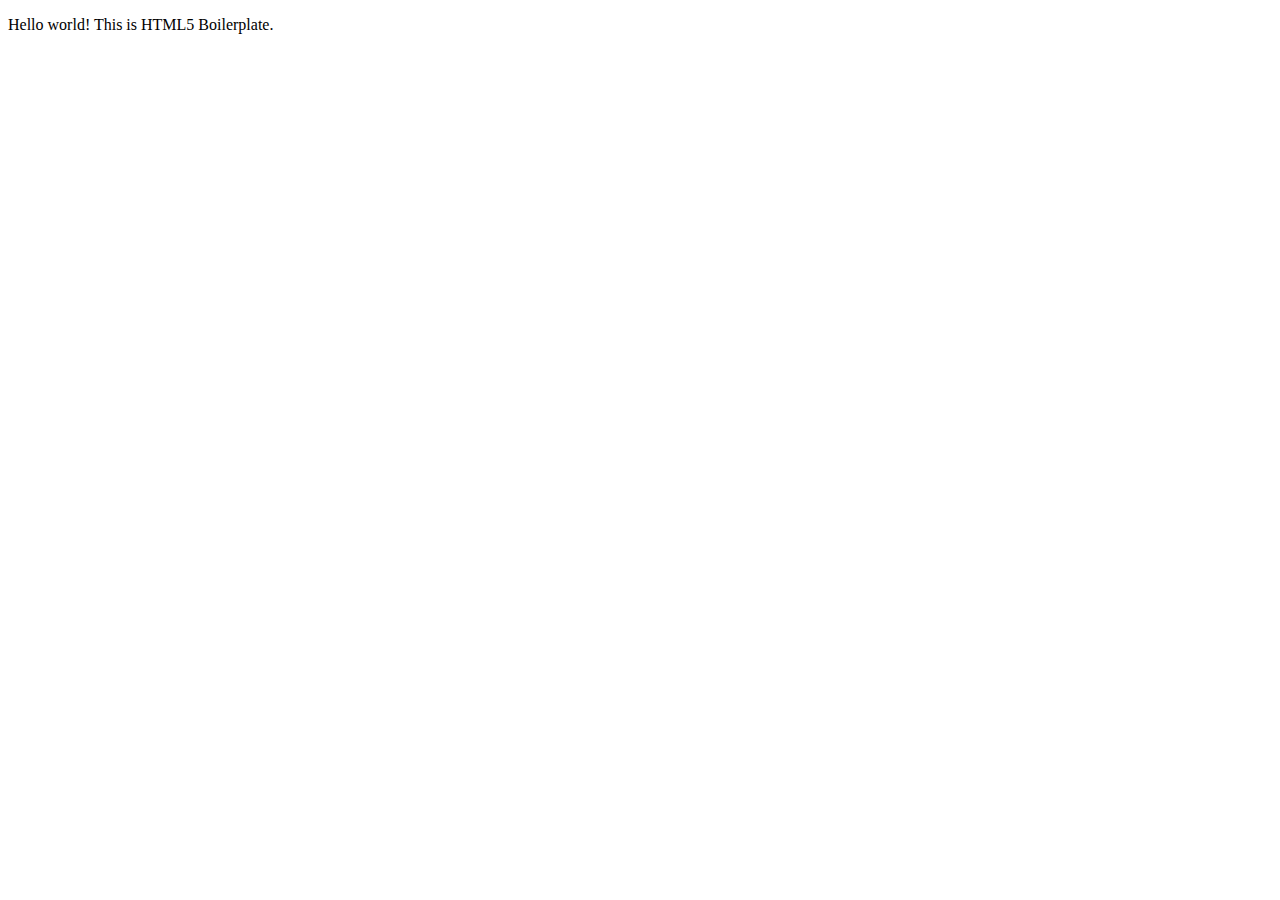
==== index.html @ 18906869 "Add files via upload" ====
<!doctype html>
<html class="no-js" lang="">

<head>
  <meta charset="utf-8">
  <title></title>
  <meta name="description" content="">
  <meta name="viewport" content="width=device-width, initial-scale=1">

  <meta property="og:title" content="">
  <meta property="og:type" content="">
  <meta property="og:url" content="">
  <meta property="og:image" content="">

  <link rel="manifest" href="site.webmanifest">
  <link rel="apple-touch-icon" href="icon.png">
  <!-- Place favicon.ico in the root directory -->

  <link rel="stylesheet" href="css/normalize.css">
  <link rel="stylesheet" href="css/main.css">

  <meta name="theme-color" content="#fafafa">
</head>

<body>

  <!-- Add your site or application content here -->
  <p>Hello world! This is HTML5 Boilerplate.</p>
  <script src="js/vendor/modernizr-3.11.2.min.js"></script>
  <script src="js/plugins.js"></script>
  <script src="js/main.js"></script>

  <!-- Google Analytics: change UA-XXXXX-Y to be your site's ID. -->
  <script>
    window.ga = function () { ga.q.push(arguments) }; ga.q = []; ga.l = +new Date;
    ga('create', 'UA-XXXXX-Y', 'auto'); ga('set', 'anonymizeIp', true); ga('set', 'transport', 'beacon'); ga('send', 'pageview')
  </script>
  <script src="https://www.google-analytics.com/analytics.js" async></script>
</body>

</html>
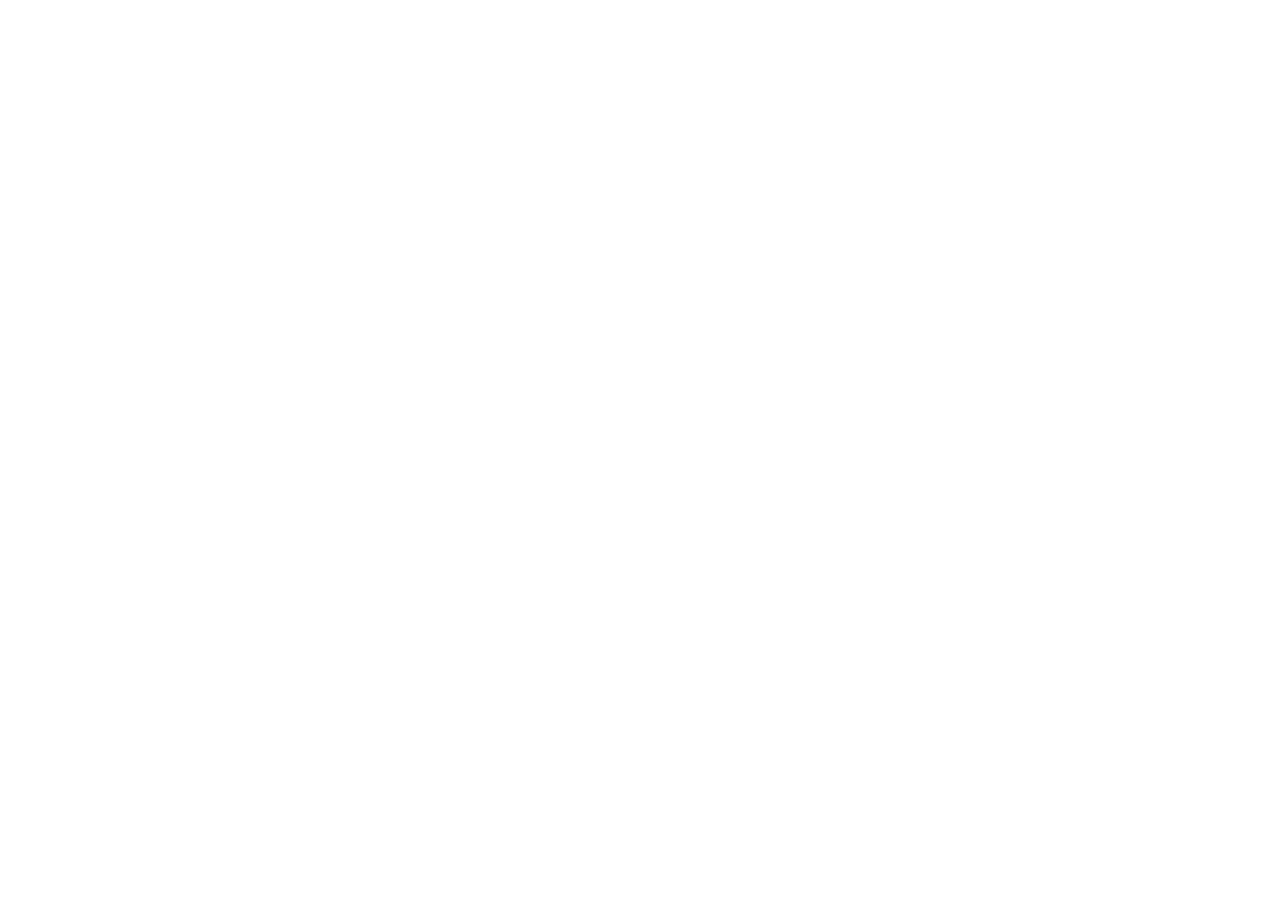
==== commit 1c8a0b5e: "Update index.html" ====
--- a/index.html
+++ b/index.html
@@ -1,9 +1,9 @@
 <!doctype html>
-<html class="no-js" lang="">
+<html class="no-js" lang="cs">
 
 <head>
   <meta charset="utf-8">
-  <title></title>
+  <title>Pálenice Krpec - Pálenice v Újezdě u Uničova</title>
   <meta name="description" content="">
   <meta name="viewport" content="width=device-width, initial-scale=1">
 
@@ -25,17 +25,10 @@
 <body>
 
   <!-- Add your site or application content here -->
-  <p>Hello world! This is HTML5 Boilerplate.</p>
   <script src="js/vendor/modernizr-3.11.2.min.js"></script>
   <script src="js/plugins.js"></script>
   <script src="js/main.js"></script>
 
-  <!-- Google Analytics: change UA-XXXXX-Y to be your site's ID. -->
-  <script>
-    window.ga = function () { ga.q.push(arguments) }; ga.q = []; ga.l = +new Date;
-    ga('create', 'UA-XXXXX-Y', 'auto'); ga('set', 'anonymizeIp', true); ga('set', 'transport', 'beacon'); ga('send', 'pageview')
-  </script>
-  <script src="https://www.google-analytics.com/analytics.js" async></script>
 </body>
 
 </html>
--- a/css/main.css
+++ b/css/main.css
@@ -0,0 +1,263 @@
+/*! HTML5 Boilerplate v8.0.0 | MIT License | https://html5boilerplate.com/ */
+
+/* main.css 2.1.0 | MIT License | https://github.com/h5bp/main.css#readme */
+/*
+ * What follows is the result of much research on cross-browser styling.
+ * Credit left inline and big thanks to Nicolas Gallagher, Jonathan Neal,
+ * Kroc Camen, and the H5BP dev community and team.
+ */
+
+/* ==========================================================================
+   Base styles: opinionated defaults
+   ========================================================================== */
+
+html {
+  color: #222;
+  font-size: 1em;
+  line-height: 1.4;
+}
+
+/*
+ * Remove text-shadow in selection highlight:
+ * https://twitter.com/miketaylr/status/12228805301
+ *
+ * Vendor-prefixed and regular ::selection selectors cannot be combined:
+ * https://stackoverflow.com/a/16982510/7133471
+ *
+ * Customize the background color to match your design.
+ */
+
+::-moz-selection {
+  background: #b3d4fc;
+  text-shadow: none;
+}
+
+::selection {
+  background: #b3d4fc;
+  text-shadow: none;
+}
+
+/*
+ * A better looking default horizontal rule
+ */
+
+hr {
+  display: block;
+  height: 1px;
+  border: 0;
+  border-top: 1px solid #ccc;
+  margin: 1em 0;
+  padding: 0;
+}
+
+/*
+ * Remove the gap between audio, canvas, iframes,
+ * images, videos and the bottom of their containers:
+ * https://github.com/h5bp/html5-boilerplate/issues/440
+ */
+
+audio,
+canvas,
+iframe,
+img,
+svg,
+video {
+  vertical-align: middle;
+}
+
+/*
+ * Remove default fieldset styles.
+ */
+
+fieldset {
+  border: 0;
+  margin: 0;
+  padding: 0;
+}
+
+/*
+ * Allow only vertical resizing of textareas.
+ */
+
+textarea {
+  resize: vertical;
+}
+
+/* ==========================================================================
+   Author's custom styles
+   ========================================================================== */
+
+/* ==========================================================================
+   Helper classes
+   ========================================================================== */
+
+/*
+ * Hide visually and from screen readers
+ */
+
+.hidden,
+[hidden] {
+  display: none !important;
+}
+
+/*
+ * Hide only visually, but have it available for screen readers:
+ * https://snook.ca/archives/html_and_css/hiding-content-for-accessibility
+ *
+ * 1. For long content, line feeds are not interpreted as spaces and small width
+ *    causes content to wrap 1 word per line:
+ *    https://medium.com/@jessebeach/beware-smushed-off-screen-accessible-text-5952a4c2cbfe
+ */
+
+.sr-only {
+  border: 0;
+  clip: rect(0, 0, 0, 0);
+  height: 1px;
+  margin: -1px;
+  overflow: hidden;
+  padding: 0;
+  position: absolute;
+  white-space: nowrap;
+  width: 1px;
+  /* 1 */
+}
+
+/*
+ * Extends the .sr-only class to allow the element
+ * to be focusable when navigated to via the keyboard:
+ * https://www.drupal.org/node/897638
+ */
+
+.sr-only.focusable:active,
+.sr-only.focusable:focus {
+  clip: auto;
+  height: auto;
+  margin: 0;
+  overflow: visible;
+  position: static;
+  white-space: inherit;
+  width: auto;
+}
+
+/*
+ * Hide visually and from screen readers, but maintain layout
+ */
+
+.invisible {
+  visibility: hidden;
+}
+
+/*
+ * Clearfix: contain floats
+ *
+ * For modern browsers
+ * 1. The space content is one way to avoid an Opera bug when the
+ *    `contenteditable` attribute is included anywhere else in the document.
+ *    Otherwise it causes space to appear at the top and bottom of elements
+ *    that receive the `clearfix` class.
+ * 2. The use of `table` rather than `block` is only necessary if using
+ *    `:before` to contain the top-margins of child elements.
+ */
+
+.clearfix::before,
+.clearfix::after {
+  content: " ";
+  display: table;
+}
+
+.clearfix::after {
+  clear: both;
+}
+
+/* ==========================================================================
+   EXAMPLE Media Queries for Responsive Design.
+   These examples override the primary ('mobile first') styles.
+   Modify as content requires.
+   ========================================================================== */
+
+@media only screen and (min-width: 35em) {
+  /* Style adjustments for viewports that meet the condition */
+}
+
+@media print,
+  (-webkit-min-device-pixel-ratio: 1.25),
+  (min-resolution: 1.25dppx),
+  (min-resolution: 120dpi) {
+  /* Style adjustments for high resolution devices */
+}
+
+/* ==========================================================================
+   Print styles.
+   Inlined to avoid the additional HTTP request:
+   https://www.phpied.com/delay-loading-your-print-css/
+   ========================================================================== */
+
+@media print {
+  *,
+  *::before,
+  *::after {
+    background: #fff !important;
+    color: #000 !important;
+    /* Black prints faster */
+    box-shadow: none !important;
+    text-shadow: none !important;
+  }
+
+  a,
+  a:visited {
+    text-decoration: underline;
+  }
+
+  a[href]::after {
+    content: " (" attr(href) ")";
+  }
+
+  abbr[title]::after {
+    content: " (" attr(title) ")";
+  }
+
+  /*
+   * Don't show links that are fragment identifiers,
+   * or use the `javascript:` pseudo protocol
+   */
+  a[href^="#"]::after,
+  a[href^="javascript:"]::after {
+    content: "";
+  }
+
+  pre {
+    white-space: pre-wrap !important;
+  }
+
+  pre,
+  blockquote {
+    border: 1px solid #999;
+    page-break-inside: avoid;
+  }
+
+  /*
+   * Printing Tables:
+   * https://web.archive.org/web/20180815150934/http://css-discuss.incutio.com/wiki/Printing_Tables
+   */
+  thead {
+    display: table-header-group;
+  }
+
+  tr,
+  img {
+    page-break-inside: avoid;
+  }
+
+  p,
+  h2,
+  h3 {
+    orphans: 3;
+    widows: 3;
+  }
+
+  h2,
+  h3 {
+    page-break-after: avoid;
+  }
+}
+
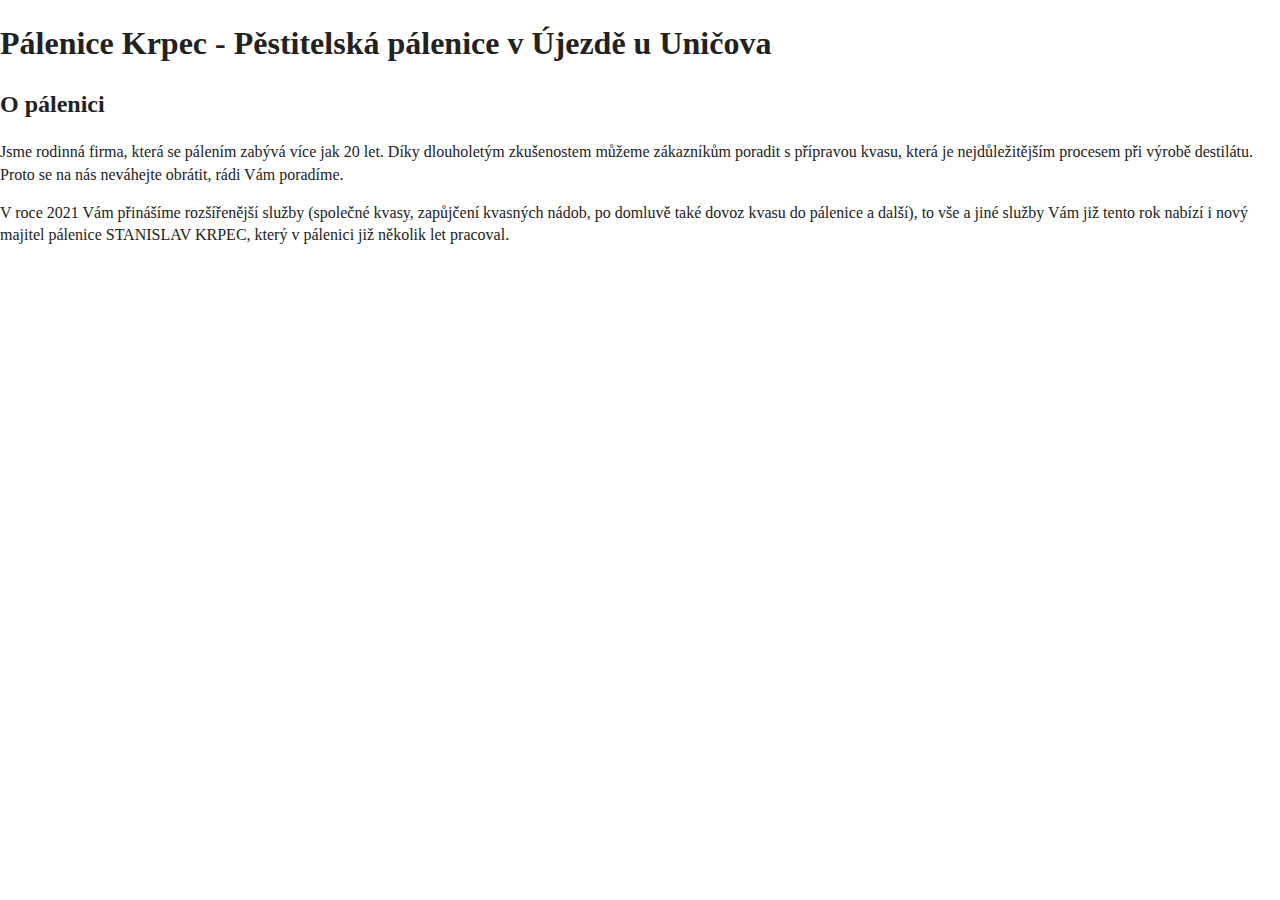
==== commit 0c89f59b: "texty" ====
--- a/index.html
+++ b/index.html
@@ -24,6 +24,16 @@
 
 <body>
 
+  <h1>Pálenice Krpec - Pěstitelská pálenice v Újezdě u Uničova</h1>
+  <h2>O pálenici</h2>
+  <p>
+    Jsme rodinná firma, která se pálením zabývá více jak 20 let. Díky dlouholetým zkušenostem můžeme zákazníkům poradit s přípravou kvasu, která je nejdůležitějším procesem při výrobě destilátu. Proto se na nás neváhejte obrátit, rádi Vám poradíme. 
+  </p>
+  <p>
+      V roce 2021 Vám přinášíme rozšířenější služby (společné kvasy, zapůjčení kvasných nádob, po domluvě také dovoz kvasu do pálenice a další), to vše a jiné služby Vám již tento rok nabízí i nový majitel pálenice STANISLAV KRPEC, který v pálenici již několik let pracoval. 
+  </p>
+
+
   <!-- Add your site or application content here -->
   <script src="js/vendor/modernizr-3.11.2.min.js"></script>
   <script src="js/plugins.js"></script>
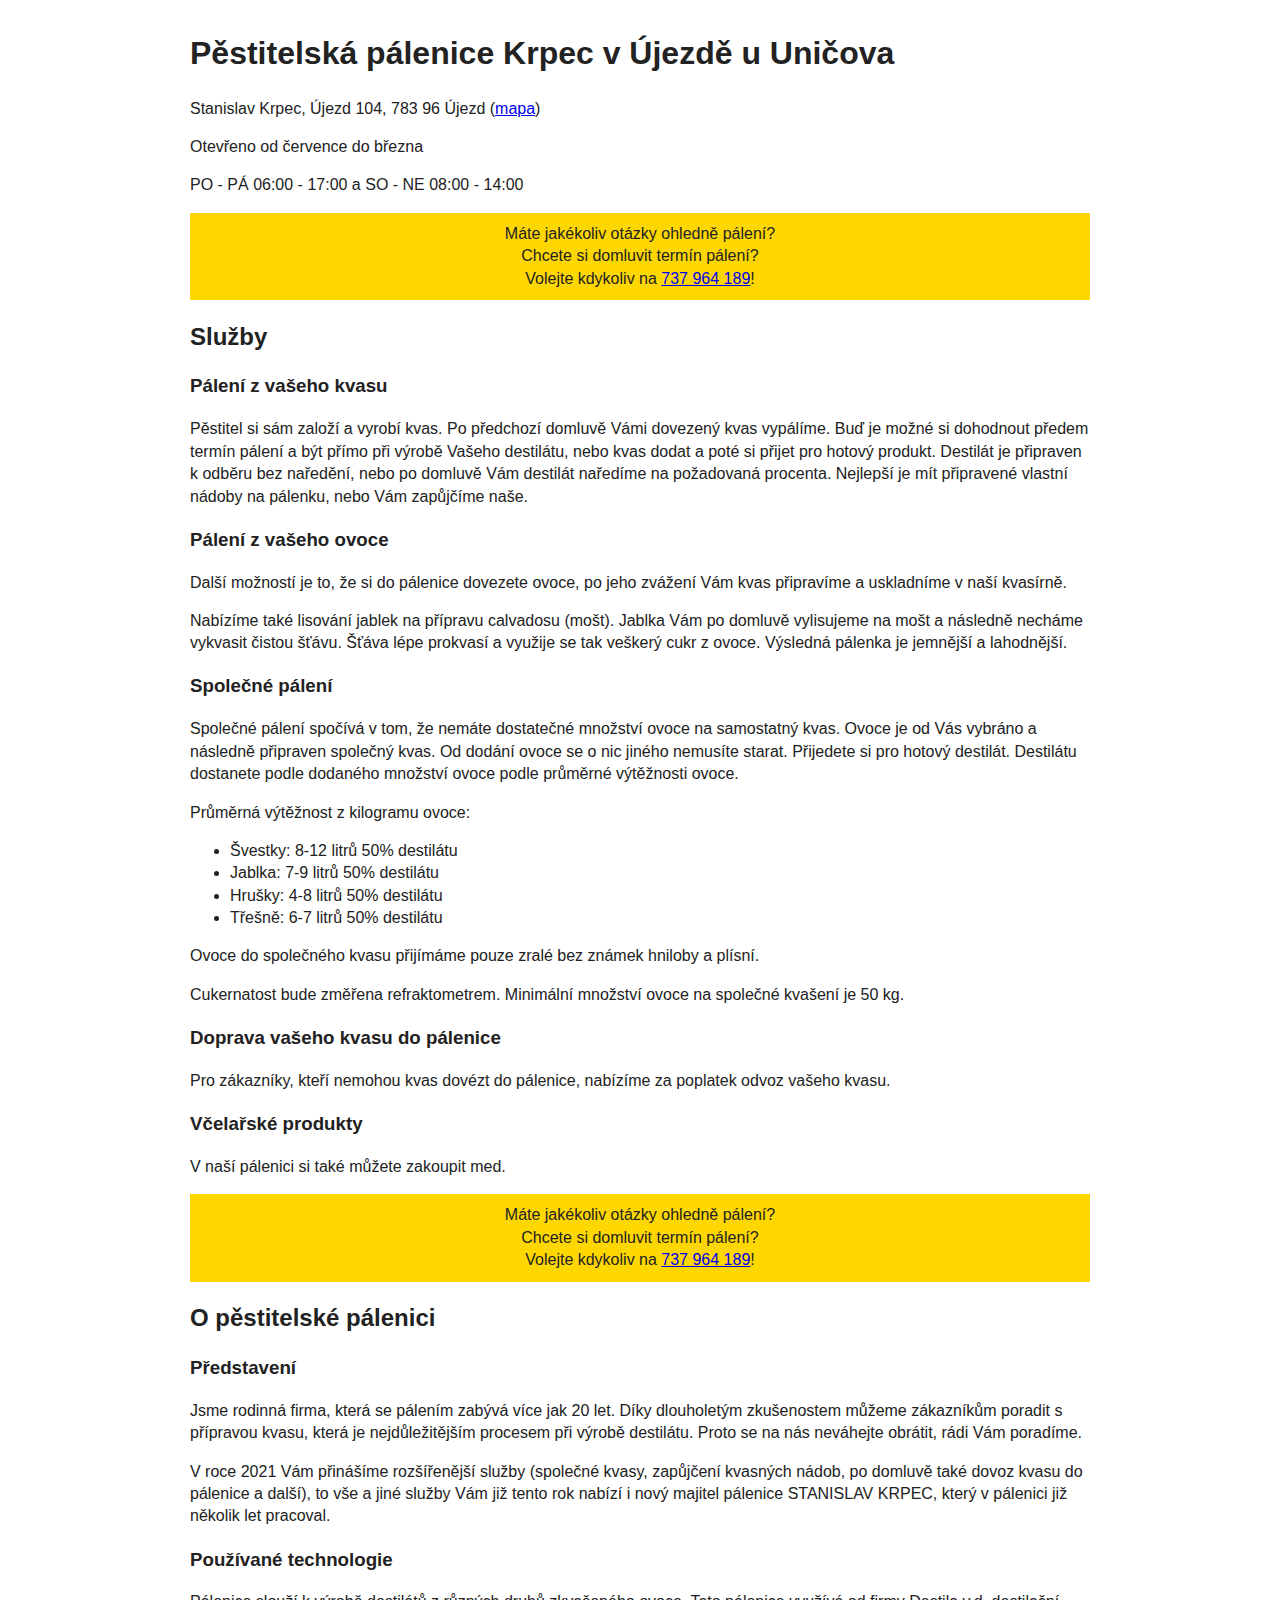
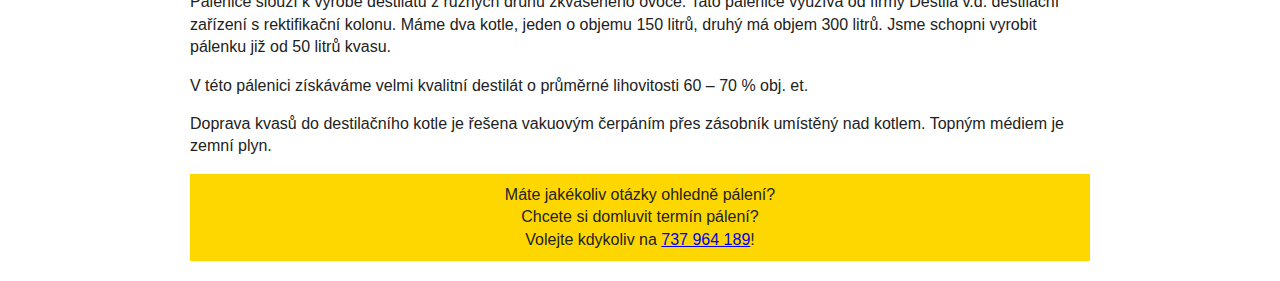
==== commit 2d349544: "uvodni verze" ====
--- a/index.html
+++ b/index.html
@@ -3,8 +3,8 @@
 
 <head>
   <meta charset="utf-8">
-  <title>Pálenice Krpec - Pálenice v Újezdě u Uničova</title>
-  <meta name="description" content="">
+  <title>Pěstitelská pálenice Krpec v Újezdě u Uničova</title>
+  <meta name="description" content="Jsme rodinná firma, která se pálením zabývá více jak 20 let. Díky dlouholetým zkušenostem můžeme zákazníkům poradit s přípravou kvasu, která je nejdůležitějším procesem při výrobě destilátu.">
   <meta name="viewport" content="width=device-width, initial-scale=1">
 
   <meta property="og:title" content="">
@@ -24,15 +24,93 @@
 
 <body>
 
-  <h1>Pálenice Krpec - Pěstitelská pálenice v Újezdě u Uničova</h1>
-  <h2>O pálenici</h2>
+  <h1>Pěstitelská pálenice Krpec v Újezdě u Uničova</h1>
+  <p>Stanislav Krpec, Újezd 104, 783 96 Újezd (<a href="https://goo.gl/maps/7C5KWceuyqUhZFuYA">mapa</a>)</p>
+  <p>Otevřeno od července do března</p>
+  <p>PO - PÁ 06:00 - 17:00 a SO - NE 08:00 - 14:00</p>
+
+  <blockquote>
+    Máte jakékoliv otázky ohledně pálení?<br />
+    Chcete si domluvit termín pálení?<br />
+    Volejte kdykoliv na <a href="tel:+420737964189">737 964 189</a>!
+  </blockquote>
+
+  <h2>Služby</h2>
+  <h3>Pálení z vašeho kvasu</h3>
+  <p>
+    Pěstitel si sám založí a vyrobí kvas. Po předchozí domluvě Vámi dovezený kvas vypálíme. Buď je možné si dohodnout předem termín pálení a být přímo při výrobě Vašeho destilátu, nebo kvas dodat a poté si přijet pro hotový produkt. Destilát je připraven k odběru bez naředění, nebo po domluvě Vám destilát naředíme na požadovaná procenta. Nejlepší je mít připravené vlastní nádoby na pálenku, nebo Vám zapůjčíme naše. 
+  </p>
+
+  <h3>Pálení z vašeho ovoce</h3>
+  <p>
+    Další možností je to, že si do pálenice dovezete ovoce, po jeho zvážení Vám kvas připravíme a uskladníme v naší kvasírně. 
+  </p>
+  <p>
+    Nabízíme také lisování jablek na přípravu calvadosu (mošt). Jablka Vám po domluvě vylisujeme na mošt a následně necháme vykvasit čistou šťávu. Šťáva lépe prokvasí a využije se tak veškerý cukr z ovoce. Výsledná pálenka je jemnější a lahodnější.
+  </p>
+
+  <h3>Společné pálení</h3>
+  <p>
+    Společné pálení spočívá v tom, že nemáte dostatečné množství ovoce na samostatný kvas. Ovoce je od Vás vybráno a následně připraven společný kvas. Od dodání ovoce se o nic jiného nemusíte starat. Přijedete si pro hotový destilát. Destilátu dostanete podle dodaného množství ovoce podle průměrné výtěžnosti ovoce. 
+  </p>
+  <p>
+    Průměrná výtěžnost z kilogramu ovoce:
+    <ul>
+      <li>Švestky: 8-12 litrů 50% destilátu</li>
+      <li>Jablka: 7-9 litrů 50% destilátu</li>
+      <li>Hrušky: 4-8 litrů 50% destilátu</li>
+      <li>Třešně: 6-7 litrů 50% destilátu</li>
+    </ul>
+  </p>
+  <p>
+    Ovoce do společného kvasu přijímáme pouze zralé bez známek hniloby a plísní.
+  </p>
+  <p>
+    Cukernatost bude změřena refraktometrem. Minimální množství ovoce na společné kvašení je 50 kg. 
+  </p>
+
+  <h3>Doprava vašeho kvasu do pálenice</h3>
+  <p>
+    Pro zákazníky, kteří nemohou kvas dovézt do pálenice, nabízíme za poplatek odvoz vašeho kvasu. 
+  </p>
+
+  <h3>Včelařské produkty</h3>
+  <p>
+    V naší pálenici si také můžete zakoupit med.
+  </p>
+
+  <blockquote>
+    Máte jakékoliv otázky ohledně pálení?<br />
+    Chcete si domluvit termín pálení?<br />
+    Volejte kdykoliv na <a href="tel:+420737964189">737 964 189</a>!
+  </blockquote>
+ 
+
+  <h2>O pěstitelské pálenici</h2>
+  <h3>Představení</h3>
   <p>
     Jsme rodinná firma, která se pálením zabývá více jak 20 let. Díky dlouholetým zkušenostem můžeme zákazníkům poradit s přípravou kvasu, která je nejdůležitějším procesem při výrobě destilátu. Proto se na nás neváhejte obrátit, rádi Vám poradíme. 
   </p>
   <p>
-      V roce 2021 Vám přinášíme rozšířenější služby (společné kvasy, zapůjčení kvasných nádob, po domluvě také dovoz kvasu do pálenice a další), to vše a jiné služby Vám již tento rok nabízí i nový majitel pálenice STANISLAV KRPEC, který v pálenici již několik let pracoval. 
+    V roce 2021 Vám přinášíme rozšířenější služby (společné kvasy, zapůjčení kvasných nádob, po domluvě také dovoz kvasu do pálenice a další), to vše a jiné služby Vám již tento rok nabízí i nový majitel pálenice STANISLAV KRPEC, který v pálenici již několik let pracoval. 
   </p>
 
+  <h3>Používané technologie</h3>
+  <p>
+    Pálenice slouží k výrobě destilátů z různých druhů zkvašeného ovoce. Tato pálenice využívá od firmy Destila v.d. destilační zařízení s rektifikační kolonu. Máme dva kotle, jeden o objemu 150 litrů, druhý má objem 300 litrů. Jsme schopni vyrobit pálenku již od 50 litrů kvasu.
+  </p>
+  <p>
+    V této pálenici získáváme velmi kvalitní destilát o průměrné lihovitosti 60 – 70 % obj. et. 
+  </p>
+  <p>
+    Doprava kvasů do destilačního kotle je řešena vakuovým čerpáním přes zásobník umístěný nad kotlem. Topným médiem je zemní plyn.
+  </p>
+
+  <blockquote>
+    Máte jakékoliv otázky ohledně pálení?<br />
+    Chcete si domluvit termín pálení?<br />
+    Volejte kdykoliv na <a href="tel:+420737964189">737 964 189</a>!
+  </blockquote>
 
   <!-- Add your site or application content here -->
   <script src="js/vendor/modernizr-3.11.2.min.js"></script>
--- a/css/main.css
+++ b/css/main.css
@@ -261,3 +261,25 @@
   }
 }
 
+/*
+ * Custom styles
+ */
+html
+{
+  padding: 10px;
+}
+
+body
+{
+  font-family: 'Segoe UI', Tahoma, Geneva, Verdana, sans-serif;
+  margin: 10px auto;
+  max-width: 900px;
+}
+
+blockquote
+{
+  background: gold;
+  margin:0;
+  padding: 10px;
+  text-align: center;
+}